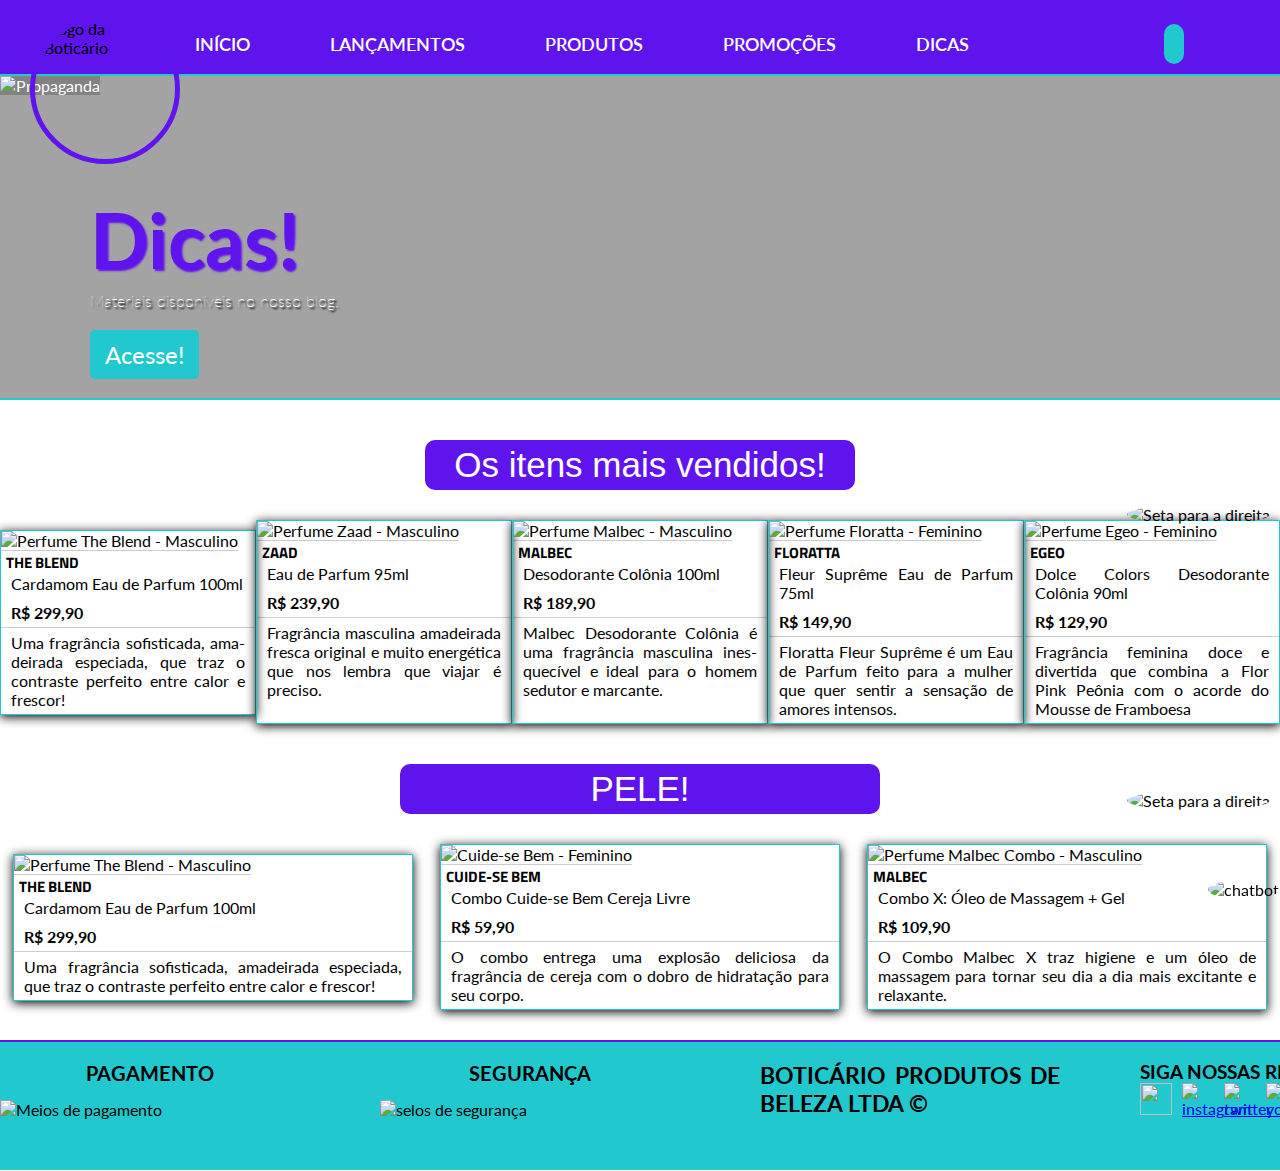
==== dicas.html @ 59c29c11 "Update dicas.html" ====
<!DOCTYPE html>
<html lang="pt-br">
<head>
    <meta charset="utf-8">
    <meta name="viewport" content="width=device-width, initial-scale=1.0">
    <link rel="icon" type="png" href=https://github.com/Guilherme-Neves1/Site-oBoticario/blob/main/_imagens/icone.JPG?raw=true> <!---como colocar icone na pagina--->
    <title>O Boticário | Dicas </title>
    <link rel="stylesheet" href="https://guilherme-neves1.github.io/Site-oBoticario/dicas.css">
    <meta name='viewport' content='width=device-width, initial-scale=1.0, maximum-scale=1.0'>
<!--------------------------------- FONTES --------------------------------------------->
    <link href="https://fonts.googleapis.com/css2?family=Domine:wght@400;700&family=Gayathri:wght@400;700&family=Lato:wght@300;400;700&family=Titillium+Web:wght@300;400;700&display=swap" rel="stylesheet">

</head>
<body>
<!---------------------------------- CABEÇALHO ------------------------------------------------------->
<div id="interface">
    <div class="background-cima">
<header id="cabecalho">
    <div class="logo">
        <img src="https://github.com/Guilherme-Neves1/Site-oBoticario/blob/main/_imagens/Logotipo%20feminino%20esmalteria%20delicado%20rosa%20(4).png?raw=true" alt="Logo da oBoticário" id="oLogo">
    </div>
        <ul class="links">
            <li><a href="https://guilherme-neves1.github.io/Site-oBoticario/">Início</a></li>
            <li><a href="https://guilherme-neves1.github.io/Site-oBoticario/lancamentos.html">Lançamentos</a></li>
            <li><a href="https://guilherme-neves1.github.io/Site-oBoticario/produtos.html">Produtos</a></li>
            <li><a href="https://guilherme-neves1.github.io/Site-oBoticario/promocoes.html">Promoções</a></li>
            <li><a href="https://guilherme-neves1.github.io/Site-oBoticario/dicas.html">Dicas</a></li>
        </ul>
        <div class="container-icon">
            <div class="search-box">
                <input type="text" class="search-txt" placeholder="O que você procura hoje?">
                <a href="#" class="search-button">
                <span class="icone" id="pIcone"><ion-icon name="search-outline"></ion-icon></span>
                </a>
            </div>
                <span class="icone" id="cIcone"><ion-icon name="cart-outline"></ion-icon></span>
        </div>
</header>
        <hr class="cabeca">

<!------------------------------------------ Backgound Propraganda ------------------------------------->
    <div class="bg-propaganda">
        <img src="https://github.com/Guilherme-Neves1/Site-oBoticario/blob/main/_imagens/pi5.JPG?raw=true" alt="Propaganda" class="bg-propaganda">
        
    </div>

<!-------------------------------Texto da propaganda + botão ------------------------------------------->
    <div class="container-title">
        <div class="title">
            <h1>Dicas!</h1>
        </div>
        <p id="tCupom">Materiais disponíveis no nosso blog.</p>
        <button>Acesse!</button>
        </div>
    </div>
        <hr class="propa">
</div>

<!----------------------------- Fim da Parte de Cima ------------------------------------------------>

<!-------------------------- CONTEÚDO LINHA 1 -------------------------------------------------------->
<div id="container-linha1">
    <div class="tPerfumes">
        <h1 id="perfumes">Os itens mais vendidos!</h1>
    </div>
    <div id="imagens-perfume">
        <figure class="foto-legenda">
            <img src="https://github.com/Guilherme-Neves1/Site-oBoticario/blob/main/_imagens/masc-1.jpg?raw=true" alt="Perfume The Blend - Masculino" class="perfumes-p1">
            <figcaption class="legenda-perfume">
                <h3>The Blend</h3>
                <p>Cardamom Eau de Parfum 100ml</p>
                <h4>R$ 299,90</h4>
                <p>Uma fragrância sofisticada, ama&shy;deirada especiada, que traz o contraste perfeito entre calor e frescor!</p>
            </figcaption>
   <!-------------------------------- COMPRE JÁ IMAGEM 1 ---------------------------------------------->
            <div class="compre">
                <h1>COMPRE JÁ!</h1>
            </div>
        </figure>

        <figure class="foto-legenda">
            <img src="https://res.cloudinary.com/beleza-na-web/image/upload/w_1500,f_auto,fl_progressive,q_auto:eco,w_210,h_210/v1/imagens/products/B47950/ZAAD_EDP_95ml-V6_B47950.jpg" alt="Perfume Zaad - Masculino" class="perfumes-p1">
            <figcaption class="legenda-perfume">
                <h3>Zaad</h3>
                <p>Eau de Parfum 95ml</p>
                <h4>R$ 239,90</h4>
                <p>Fragrância masculina amadei&shy;rada fresca original e muito energética que nos lembra que viajar é preciso. &nbsp; &nbsp; &nbsp; <br> &nbsp; &nbsp; &nbsp; &nbsp; &nbsp; &nbsp; &nbsp; &nbsp; &nbsp; &nbsp; &nbsp; &nbsp; &nbsp; &nbsp; &nbsp; &nbsp;</p>
            </figcaption>
<!-------------------------------- COMPRE JÁ IMAGEM 2 ---------------------------------------------->
            <div class="compre">
                <h1>COMPRE JÁ!</h1>
            </div>
        </figure>

        <figure class="foto-legenda">
            <img src="https://res.cloudinary.com/beleza-na-web/image/upload/w_1500,f_auto,fl_progressive,q_auto:eco,w_210,h_210/v1/imagens/products/B48130/B48130_Malbec_Desodorante_Col%C3%B4nia_1.jpg" alt="Perfume Malbec - Masculino" class="perfumes-p1">
            <figcaption class="legenda-perfume">
                <h3>Malbec</h3>
                <p>Desodorante Colônia 100ml</p>
                <h4>R$ 189,90</h4>
                <p>Malbec Desodorante Colônia é uma fragrância masculina ines&shy;quecível e ideal para o homem sedutor e marcante. <br> &nbsp; &nbsp; &nbsp;   &nbsp; &nbsp; &nbsp; &nbsp; &nbsp; &nbsp; &nbsp; &nbsp; &nbsp; &nbsp; &nbsp; </p>
            </figcaption>
<!-------------------------------- COMPRE JÁ IMAGEM 3 ---------------------------------------------->
            <div class="compre">
                <h1>COMPRE JÁ!</h1>
            </div>
        </figure>

        <figure class="foto-legenda">
            <img src="https://res.cloudinary.com/beleza-na-web/image/upload/w_1500,f_auto,fl_progressive,q_auto:eco,w_210,h_210/v1/imagens/products/B75877/Floratta-Fleur-Supreme-Eau-de-Parfum-B75877_.jpg" alt="Perfume Floratta - Feminino" class="perfumes-p1">
            <figcaption class="legenda-perfume">
                <h3>Floratta</h3>
                <p>Fleur Suprême Eau de Parfum 75ml</p>
                <h4>R$ 149,90</h4>
                <p>Floratta Fleur Suprême é um Eau de Parfum feito para a mulher que quer sentir a sensação de amores intensos. &nbsp; &nbsp; &nbsp;  </p>
            </figcaption>
<!-------------------------------- COMPRE JÁ IMAGEM 4 ---------------------------------------------->
            <div class="compre">
                <h1>COMPRE JÁ!</h1>
            </div>
        </figure>

        <figure class="foto-legenda">
            <img src="https://res.cloudinary.com/beleza-na-web/image/upload/w_1500,f_auto,fl_progressive,q_auto:eco,w_210,h_210/v1/imagens/products/B48573/Egeo-Des-Col-Dolce-Colors-90Ml-V2-B48573_.jpg" alt="Perfume Egeo - Feminino" class="perfumes-p1">
            <figcaption class="legenda-perfume">
                <h3>Egeo</h3>
                <p>Dolce Colors Desodorante Colônia 90ml</p>
                <h4>R$ 129,90</h4>
                <p>Fragrância feminina doce e divertida que combina a Flor Pink Peônia com o acorde do Mousse de Framboesa</p>
            </figcaption>
<!-------------------------------- COMPRE JÁ IMAGEM 5 ---------------------------------------------->
            <div class="compre">
                <h1>COMPRE JÁ!</h1>
            </div>
<!--------------------------------------- SETA PARA A DIREITA --------------------------------------->
            <div class="next">
                <span class="left-next">
                    <img src="https://seekicon.com/free-icon-download/arrow-circle-right_1.png" alt="Seta para a direita">
                </span>
            </div>
        </figure>
    </div>
</div>

<!-------------------------- DICA 2-------------------------------------------------------->
<div id="container-linhadois">
    <div class="tPerfumes">
        <h1 id="perfumesdois">PELE!</h1>
    </div>
    <div id="imagens-perfume">
        <figure class="foto-legenda">
            <img src="https://github.com/Guilherme-Neves1/Site-oBoticario/blob/main/_imagens/masc-1.jpg?raw=true" alt="Perfume The Blend - Masculino" class="perfumes-p1">
            <figcaption class="legenda-perfume">
                <h3>The Blend</h3>
                <p>Cardamom Eau de Parfum 100ml</p>
                <h4>R$ 299,90</h4>
                <p>Uma fragrância sofisticada, ama&shy;deirada especiada, que traz o contraste perfeito entre calor e frescor!</p>
            </figcaption>
<!-------------------------------- COMPRE JÁ IMAGEM 1-2 ---------------------------------------------->
            <div class="compre">
                <h1>COMPRE JÁ!</h1>
            </div>
        </figure>

        <figure class="foto-legenda">
            <img src="https://res.cloudinary.com/beleza-na-web/image/upload/w_1500,f_auto,fl_progressive,q_auto:eco,w_210,h_210/v1/imagens/product/B2023100722/2874823b-833f-4633-a821-1f81207f3f59-bot-2023100722-cuide-se-bem-cereja-livre-refil-creme-hidratante.jpg" alt="Cuide-se Bem - Feminino" class="perfumes-p1">
            <figcaption class="legenda-perfume">
                <h3>Cuide-se Bem</h3>
                <p>Combo Cuide-se Bem Cereja Livre</p>
                <h4>R$ 59,90</h4>
                <p>O combo entrega uma explosão deliciosa da fragrância de cereja com o dobro de hidratação para seu corpo. &nbsp; </p>
            </figcaption>
<!-------------------------------- COMPRE JÁ IMAGEM 2-2 ---------------------------------------------->
            <div class="compre">
                <h1>COMPRE JÁ!</h1>
            </div>
        </figure>

        <figure class="foto-legenda">
            <img src="https://res.cloudinary.com/beleza-na-web/image/upload/w_1500,f_auto,fl_progressive,q_auto:eco,w_210,h_210/v1/imagens/product/B2023081303/b2136175-c5dc-4d9d-b1e5-4f28942a8245-bot-2023081303-malbec-x-oleo-massagem-shower-gel.jpg" alt="Perfume Malbec Combo - Masculino" class="perfumes-p1">
            <figcaption class="legenda-perfume">
                <h3>Malbec</h3>
                <p>Combo X: Óleo de Massagem + Gel</p>
                <h4>R$ 109,90</h4>
                <p>O Combo Malbec X traz higiene e um óleo de massagem para tornar seu dia a dia mais excitante e relaxante.</p>
            </figcaption>

<!--------------------------------------- SETA PARA A DIREITA-2 --------------------------------------->
            <div class="next">
                <span class="left-next">
                    <img src="https://seekicon.com/free-icon-download/arrow-circle-right_1.png" alt="Seta para a direita">
                </span>
            </div>
        </figure>
    </div>
</div>
    
<!---------------------------------- RODAPÉ -------------------------------------------------->
<div class="rodape">
    <header id="rItens">
        <div class="pagamento">
            <h1 class="rNomes">PAGAMENTO</h1>
            <img src="https://res.cloudinary.com/beleza-na-web/image/upload/f_auto,fl_progressive,q_auto:eco,w_0.5/v1/banner/2022_08_22_10_43_46_3/ece816a6-39ff-4013-a4f5-aae7c0ea38a1-payment-big.png" data-src="https://res.cloudinary.com/beleza-na-web/image/upload/f_auto,fl_progressive,q_auto:eco,w_0.5/v1/banner/2022_08_22_10_43_46_3/ece816a6-39ff-4013-a4f5-aae7c0ea38a1-payment-big.png" data-srcset="https://res.cloudinary.com/beleza-na-web/image/upload/f_auto,fl_progressive,q_auto:eco,w_0.5/dpr_2.0/v1/banner/2022_08_22_10_43_46_3/ece816a6-39ff-4013-a4f5-aae7c0ea38a1-payment-big.png 2x" class="meios-de-pagamento" alt="Meios de pagamento" srcset="https://res.cloudinary.com/beleza-na-web/image/upload/f_auto,fl_progressive,q_auto:eco,w_0.5/dpr_2.0/v1/banner/2022_08_22_10_43_46_3/ece816a6-39ff-4013-a4f5-aae7c0ea38a1-payment-big.png 2x">
        </div>

        <div class="seguranca">
            <h1 class="rNomes">SEGURANÇA</h1>
            <img src="https://res.cloudinary.com/beleza-na-web/image/upload/f_auto,fl_progressive,q_auto:eco,w_0.5/v1/banner/2021_10_26_19_53_16_4/9e3b990c-9869-4296-a468-d4d25cf971ee-image-88-1.svg" data-src="https://res.cloudinary.com/beleza-na-web/image/upload/f_auto,fl_progressive,q_auto:eco,w_0.5/v1/banner/2021_10_26_19_53_16_4/9e3b990c-9869-4296-a468-d4d25cf971ee-image-88-1.svg" data-srcset="https://res.cloudinary.com/beleza-na-web/image/upload/f_auto,fl_progressive,q_auto:eco,w_0.5/dpr_2.0/v1/banner/2021_10_26_19_53_16_4/9e3b990c-9869-4296-a468-d4d25cf971ee-image-88-1.svg 2x" class="selos-de-seguranca" alt="selos de segurança" srcset="https://res.cloudinary.com/beleza-na-web/image/upload/f_auto,fl_progressive,q_auto:eco,w_0.5/dpr_2.0/v1/banner/2021_10_26_19_53_16_4/9e3b990c-9869-4296-a468-d4d25cf971ee-image-88-1.svg 2x">
        </div>

        <div class="loja">
            <h1 class="rNomes">BOTICÁRIO PRODUTOS DE BELEZA LTDA &copy;</h1>
        </div>
        <div class="redes">
            <h3>SIGA NOSSAS REDES</h3>
            <span class="icon-redes">
                <span class="facebook">
                     <a href='https://www.facebook.com/oboticario/?locale=pt_BR'><img src="https://www.edigitalagency.com.au/wp-content/uploads/Facebook-logo-icon-black-png.png" id="face"></a>
                </span>

                <span class="insta">
                    <a href='https://www.instagram.com/oboticario/?hl=pt-br'><img src="https://res.cloudinary.com/beleza-na-web/image/upload/f_auto,fl_progressive,q_auto:eco,w_0.5/v1/banner/2021_10_26_19_15_08_6/e46f423d-8c7a-4d65-ab0d-8ae528ebac7e-insta.svg" data-src="https://res.cloudinary.com/beleza-na-web/image/upload/f_auto,fl_progressive,q_auto:eco,w_0.5/v1/banner/2021_10_26_19_15_08_6/e46f423d-8c7a-4d65-ab0d-8ae528ebac7e-insta.svg" data-srcset="https://res.cloudinary.com/beleza-na-web/image/upload/f_auto,fl_progressive,q_auto:eco,w_0.5/dpr_2.0/v1/banner/2021_10_26_19_15_08_6/e46f423d-8c7a-4d65-ab0d-8ae528ebac7e-insta.svg 2x" class="instagram ls-is-cached lazyloaded" alt="instagram" srcset="https://res.cloudinary.com/beleza-na-web/image/upload/f_auto,fl_progressive,q_auto:eco,w_0.5/dpr_2.0/v1/banner/2021_10_26_19_15_08_6/e46f423d-8c7a-4d65-ab0d-8ae528ebac7e-insta.svg 2x"></a>
                </span>

                <span class="twitter">
                   <a href='https://twitter.com/oboticario'> <img src="https://res.cloudinary.com/beleza-na-web/image/upload/f_auto,fl_progressive,q_auto:eco,w_0.5/v1/banner/2021_10_26_19_20_52_6/2e87f6ce-11d9-4bde-a449-ab62c0b4dcee-twitter.svg" data-src="https://res.cloudinary.com/beleza-na-web/image/upload/f_auto,fl_progressive,q_auto:eco,w_0.5/v1/banner/2021_10_26_19_20_52_6/2e87f6ce-11d9-4bde-a449-ab62c0b4dcee-twitter.svg" data-srcset="https://res.cloudinary.com/beleza-na-web/image/upload/f_auto,fl_progressive,q_auto:eco,w_0.5/dpr_2.0/v1/banner/2021_10_26_19_20_52_6/2e87f6ce-11d9-4bde-a449-ab62c0b4dcee-twitter.svg 2x" class="twitter ls-is-cached lazyloaded" alt="twitter" srcset="https://res.cloudinary.com/beleza-na-web/image/upload/f_auto,fl_progressive,q_auto:eco,w_0.5/dpr_2.0/v1/banner/2021_10_26_19_20_52_6/2e87f6ce-11d9-4bde-a449-ab62c0b4dcee-twitter.svg 2x"></a>
                </span>
                
                <span class="youtube">
                   <a href='https://www.youtube.com/shorts/pmO46qEKSxI'><img src="https://res.cloudinary.com/beleza-na-web/image/upload/f_auto,fl_progressive,q_auto:eco,w_0.5/v1/banner/2021_10_26_19_19_38_2/90ea2a46-9f62-4be6-957c-3c5232167609-youtubee.svg" data-src="https://res.cloudinary.com/beleza-na-web/image/upload/f_auto,fl_progressive,q_auto:eco,w_0.5/v1/banner/2021_10_26_19_19_38_2/90ea2a46-9f62-4be6-957c-3c5232167609-youtubee.svg" data-srcset="https://res.cloudinary.com/beleza-na-web/image/upload/f_auto,fl_progressive,q_auto:eco,w_0.5/dpr_2.0/v1/banner/2021_10_26_19_19_38_2/90ea2a46-9f62-4be6-957c-3c5232167609-youtubee.svg 2x" class="youtube ls-is-cached lazyloaded" alt="youtube" srcset="https://res.cloudinary.com/beleza-na-web/image/upload/f_auto,fl_progressive,q_auto:eco,w_0.5/dpr_2.0/v1/banner/2021_10_26_19_19_38_2/90ea2a46-9f62-4be6-957c-3c5232167609-youtubee.svg 2x"></a>
                </span>

                <span class="blog">
                 <a href='https://www.boticario.com.br/dicas-de-beleza/'><img src="https://res.cloudinary.com/beleza-na-web/image/upload/f_auto,fl_progressive,q_auto:eco,w_0.5/v1/banner/2021_10_26_19_27_40_5/f6d8663a-598e-4fc1-8dc2-65eb5708dffb-group-5722-1.svg" data-src="https://res.cloudinary.com/beleza-na-web/image/upload/f_auto,fl_progressive,q_auto:eco,w_0.5/v1/banner/2021_10_26_19_27_40_5/f6d8663a-598e-4fc1-8dc2-65eb5708dffb-group-5722-1.svg" data-srcset="https://res.cloudinary.com/beleza-na-web/image/upload/f_auto,fl_progressive,q_auto:eco,w_0.5/dpr_2.0/v1/banner/2021_10_26_19_27_40_5/f6d8663a-598e-4fc1-8dc2-65eb5708dffb-group-5722-1.svg 2x" class="blog ls-is-cached lazyloaded" alt="blog" srcset="https://res.cloudinary.com/beleza-na-web/image/upload/f_auto,fl_progressive,q_auto:eco,w_0.5/dpr_2.0/v1/banner/2021_10_26_19_27_40_5/f6d8663a-598e-4fc1-8dc2-65eb5708dffb-group-5722-1.svg 2x"></a>
                </span>
        </span>
        </div>
    </header>
        <div class="chatbot">
            <img src="https://static.thenounproject.com/png/1109986-200.png" alt="chatbot">
        </div>
    </div>
</div>
<script type="module" src="https://unpkg.com/ionicons@7.1.0/dist/ionicons/ionicons.esm.js"></script>
<script nomodule src="https://unpkg.com/ionicons@7.1.0/dist/ionicons/ionicons.js"></script>
</body>
</html>
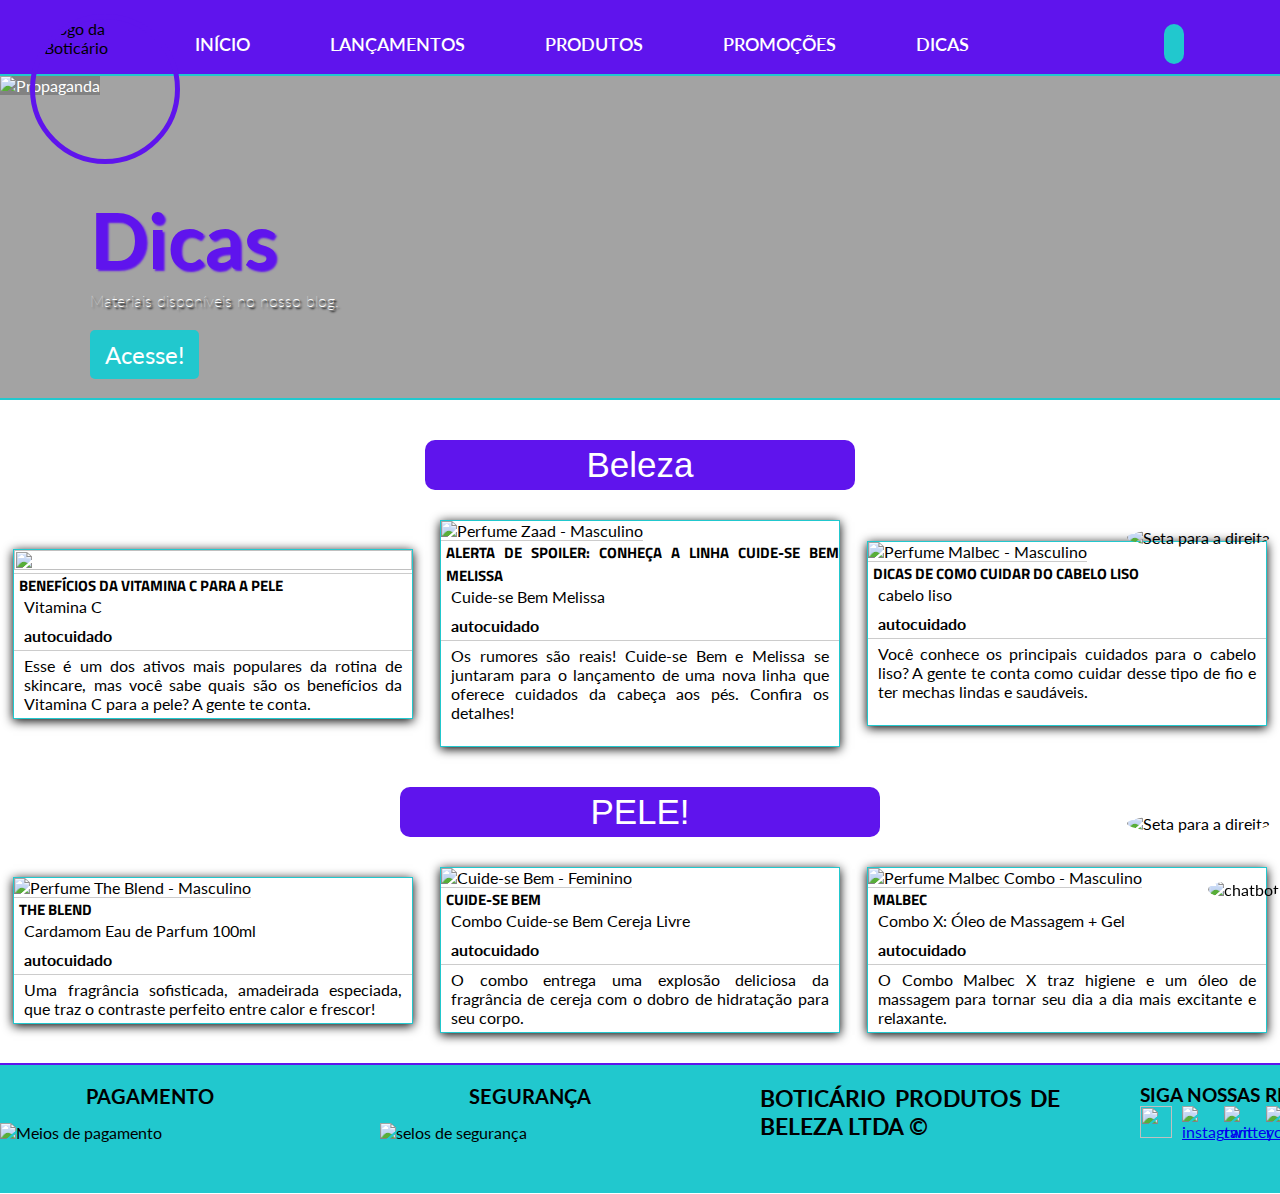
==== commit ff968bb4: "Update dicas.html" ====
--- a/dicas.html
+++ b/dicas.html
@@ -47,7 +47,7 @@
 <!-------------------------------Texto da propaganda + botão ------------------------------------------->
     <div class="container-title">
         <div class="title">
-            <h1>Dicas!</h1>
+            <h1>Dicas</h1>
         </div>
         <p id="tCupom">Materiais disponíveis no nosso blog.</p>
         <button>Acesse!</button>
@@ -61,77 +61,46 @@
 <!-------------------------- CONTEÚDO LINHA 1 -------------------------------------------------------->
 <div id="container-linha1">
     <div class="tPerfumes">
-        <h1 id="perfumes">Os itens mais vendidos!</h1>
+        <h1 id="perfumes">Beleza</h1>
     </div>
     <div id="imagens-perfume">
         <figure class="foto-legenda">
-            <img src="https://github.com/Guilherme-Neves1/Site-oBoticario/blob/main/_imagens/masc-1.jpg?raw=true" alt="Perfume The Blend - Masculino" class="perfumes-p1">
-            <figcaption class="legenda-perfume">
-                <h3>The Blend</h3>
-                <p>Cardamom Eau de Parfum 100ml</p>
-                <h4>R$ 299,90</h4>
-                <p>Uma fragrância sofisticada, ama&shy;deirada especiada, que traz o contraste perfeito entre calor e frescor!</p>
+            <img src="https://github.com/Guilherme-Neves1/Site-oBoticario/blob/main/_imagens/vitaminac.JPG?raw=true" class="perfumes-p1">
+            <figcaption class="legenda-perfume">
+                <h3>Benefícios da Vitamina C para a pele</h3>
+                <p>Vitamina C</p>
+                <h4> autocuidado </h4>
+                <p>Esse é um dos ativos mais populares da rotina de skincare, mas você sabe quais são os benefícios da Vitamina C para a pele? A gente te conta.</p>
             </figcaption>
    <!-------------------------------- COMPRE JÁ IMAGEM 1 ---------------------------------------------->
             <div class="compre">
-                <h1>COMPRE JÁ!</h1>
-            </div>
-        </figure>
-
-        <figure class="foto-legenda">
-            <img src="https://res.cloudinary.com/beleza-na-web/image/upload/w_1500,f_auto,fl_progressive,q_auto:eco,w_210,h_210/v1/imagens/products/B47950/ZAAD_EDP_95ml-V6_B47950.jpg" alt="Perfume Zaad - Masculino" class="perfumes-p1">
-            <figcaption class="legenda-perfume">
-                <h3>Zaad</h3>
-                <p>Eau de Parfum 95ml</p>
-                <h4>R$ 239,90</h4>
-                <p>Fragrância masculina amadei&shy;rada fresca original e muito energética que nos lembra que viajar é preciso. &nbsp; &nbsp; &nbsp; <br> &nbsp; &nbsp; &nbsp; &nbsp; &nbsp; &nbsp; &nbsp; &nbsp; &nbsp; &nbsp; &nbsp; &nbsp; &nbsp; &nbsp; &nbsp; &nbsp;</p>
+                <h1>Veja!</h1>
+            </div>
+        </figure>
+
+        <figure class="foto-legenda">
+            <img src="https://github.com/Guilherme-Neves1/Site-oBoticario/blob/main/_imagens/item2.JPG?raw=true" alt="Perfume Zaad - Masculino" class="perfumes-p1">
+            <figcaption class="legenda-perfume">
+                <h3>Alerta de spoiler: conheça a linha Cuide-se Bem Melissa</h3>
+                <p>Cuide-se Bem Melissa</p>
+                <h4>autocuidado</h4>
+                <p>Os rumores são reais! Cuide-se Bem e Melissa se juntaram para o lançamento de uma nova linha que oferece cuidados da cabeça aos pés. Confira os detalhes! &nbsp; &nbsp; &nbsp; <br> &nbsp; &nbsp; &nbsp; &nbsp; &nbsp; &nbsp; &nbsp; &nbsp; &nbsp; &nbsp; &nbsp; &nbsp; &nbsp; &nbsp; &nbsp; &nbsp;</p>
             </figcaption>
 <!-------------------------------- COMPRE JÁ IMAGEM 2 ---------------------------------------------->
             <div class="compre">
-                <h1>COMPRE JÁ!</h1>
-            </div>
-        </figure>
-
-        <figure class="foto-legenda">
-            <img src="https://res.cloudinary.com/beleza-na-web/image/upload/w_1500,f_auto,fl_progressive,q_auto:eco,w_210,h_210/v1/imagens/products/B48130/B48130_Malbec_Desodorante_Col%C3%B4nia_1.jpg" alt="Perfume Malbec - Masculino" class="perfumes-p1">
-            <figcaption class="legenda-perfume">
-                <h3>Malbec</h3>
-                <p>Desodorante Colônia 100ml</p>
-                <h4>R$ 189,90</h4>
-                <p>Malbec Desodorante Colônia é uma fragrância masculina ines&shy;quecível e ideal para o homem sedutor e marcante. <br> &nbsp; &nbsp; &nbsp;   &nbsp; &nbsp; &nbsp; &nbsp; &nbsp; &nbsp; &nbsp; &nbsp; &nbsp; &nbsp; &nbsp; </p>
-            </figcaption>
-<!-------------------------------- COMPRE JÁ IMAGEM 3 ---------------------------------------------->
-            <div class="compre">
-                <h1>COMPRE JÁ!</h1>
-            </div>
-        </figure>
-
-        <figure class="foto-legenda">
-            <img src="https://res.cloudinary.com/beleza-na-web/image/upload/w_1500,f_auto,fl_progressive,q_auto:eco,w_210,h_210/v1/imagens/products/B75877/Floratta-Fleur-Supreme-Eau-de-Parfum-B75877_.jpg" alt="Perfume Floratta - Feminino" class="perfumes-p1">
-            <figcaption class="legenda-perfume">
-                <h3>Floratta</h3>
-                <p>Fleur Suprême Eau de Parfum 75ml</p>
-                <h4>R$ 149,90</h4>
-                <p>Floratta Fleur Suprême é um Eau de Parfum feito para a mulher que quer sentir a sensação de amores intensos. &nbsp; &nbsp; &nbsp;  </p>
-            </figcaption>
-<!-------------------------------- COMPRE JÁ IMAGEM 4 ---------------------------------------------->
-            <div class="compre">
-                <h1>COMPRE JÁ!</h1>
-            </div>
-        </figure>
-
-        <figure class="foto-legenda">
-            <img src="https://res.cloudinary.com/beleza-na-web/image/upload/w_1500,f_auto,fl_progressive,q_auto:eco,w_210,h_210/v1/imagens/products/B48573/Egeo-Des-Col-Dolce-Colors-90Ml-V2-B48573_.jpg" alt="Perfume Egeo - Feminino" class="perfumes-p1">
-            <figcaption class="legenda-perfume">
-                <h3>Egeo</h3>
-                <p>Dolce Colors Desodorante Colônia 90ml</p>
-                <h4>R$ 129,90</h4>
-                <p>Fragrância feminina doce e divertida que combina a Flor Pink Peônia com o acorde do Mousse de Framboesa</p>
-            </figcaption>
-<!-------------------------------- COMPRE JÁ IMAGEM 5 ---------------------------------------------->
-            <div class="compre">
-                <h1>COMPRE JÁ!</h1>
-            </div>
+                <h1>Veja!</h1>
+            </div>
+        </figure>
+
+        <figure class="foto-legenda">
+            <img src="https://github.com/Guilherme-Neves1/Site-oBoticario/blob/main/_imagens/cabeloliso.JPG?raw=true" alt="Perfume Malbec - Masculino" class="perfumes-p1">
+            <figcaption class="legenda-perfume">
+                <h3>Dicas de como cuidar do cabelo liso</h3>
+                <p>cabelo liso</p>
+                <h4>autocuidado</h4>
+                <p>Você conhece os principais cuidados para o cabelo liso? A gente te conta como cuidar desse tipo de fio e ter mechas lindas e saudáveis. <br> &nbsp; &nbsp; &nbsp;   &nbsp; &nbsp; &nbsp; &nbsp; &nbsp; &nbsp; &nbsp; &nbsp; &nbsp; &nbsp; &nbsp; </p>
+            </figcaption>
+
 <!--------------------------------------- SETA PARA A DIREITA --------------------------------------->
             <div class="next">
                 <span class="left-next">
@@ -153,12 +122,12 @@
             <figcaption class="legenda-perfume">
                 <h3>The Blend</h3>
                 <p>Cardamom Eau de Parfum 100ml</p>
-                <h4>R$ 299,90</h4>
+                <h4>autocuidado</h4>
                 <p>Uma fragrância sofisticada, ama&shy;deirada especiada, que traz o contraste perfeito entre calor e frescor!</p>
             </figcaption>
 <!-------------------------------- COMPRE JÁ IMAGEM 1-2 ---------------------------------------------->
             <div class="compre">
-                <h1>COMPRE JÁ!</h1>
+                <h1>Veja!</h1>
             </div>
         </figure>
 
@@ -167,12 +136,12 @@
             <figcaption class="legenda-perfume">
                 <h3>Cuide-se Bem</h3>
                 <p>Combo Cuide-se Bem Cereja Livre</p>
-                <h4>R$ 59,90</h4>
+                <h4>autocuidado</h4>
                 <p>O combo entrega uma explosão deliciosa da fragrância de cereja com o dobro de hidratação para seu corpo. &nbsp; </p>
             </figcaption>
 <!-------------------------------- COMPRE JÁ IMAGEM 2-2 ---------------------------------------------->
             <div class="compre">
-                <h1>COMPRE JÁ!</h1>
+                <h1>Veja!</h1>
             </div>
         </figure>
 
@@ -181,7 +150,7 @@
             <figcaption class="legenda-perfume">
                 <h3>Malbec</h3>
                 <p>Combo X: Óleo de Massagem + Gel</p>
-                <h4>R$ 109,90</h4>
+                <h4>autocuidado</h4>
                 <p>O Combo Malbec X traz higiene e um óleo de massagem para tornar seu dia a dia mais excitante e relaxante.</p>
             </figcaption>
 
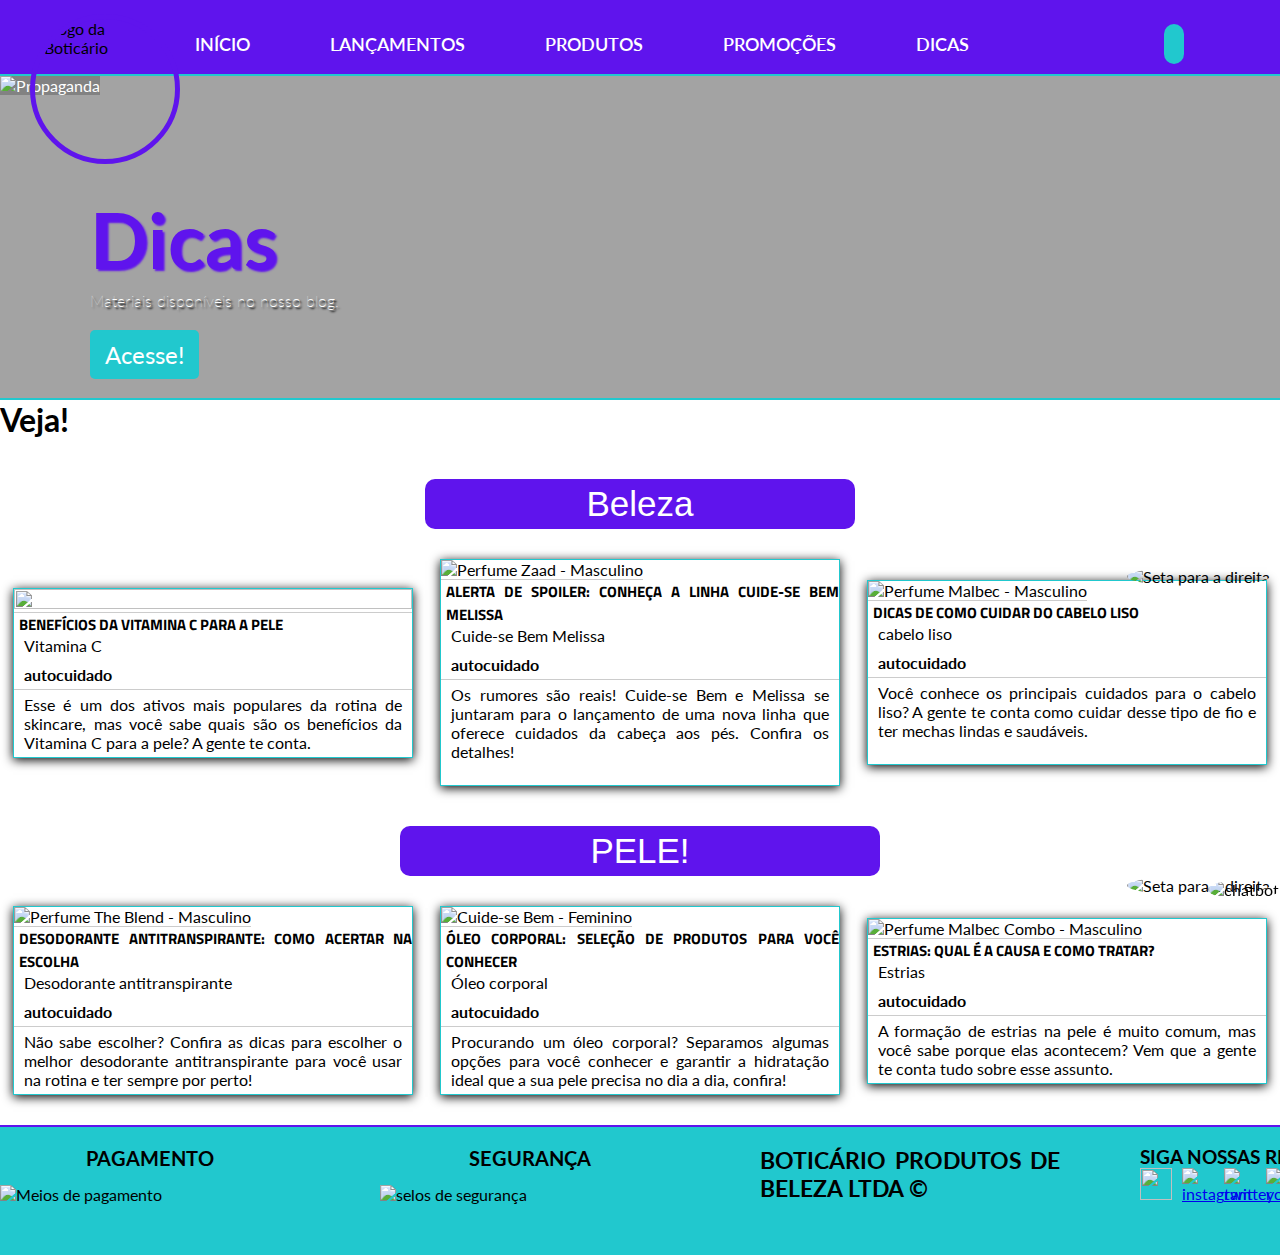
==== commit 2942f2e2: "Update dicas.html" ====
--- a/dicas.html
+++ b/dicas.html
@@ -60,6 +60,8 @@
 
 <!-------------------------- CONTEÚDO LINHA 1 -------------------------------------------------------->
 <div id="container-linha1">
+    <h1>Veja!</h1>
+</div>
     <div class="tPerfumes">
         <h1 id="perfumes">Beleza</h1>
     </div>
@@ -118,12 +120,12 @@
     </div>
     <div id="imagens-perfume">
         <figure class="foto-legenda">
-            <img src="https://github.com/Guilherme-Neves1/Site-oBoticario/blob/main/_imagens/masc-1.jpg?raw=true" alt="Perfume The Blend - Masculino" class="perfumes-p1">
-            <figcaption class="legenda-perfume">
-                <h3>The Blend</h3>
-                <p>Cardamom Eau de Parfum 100ml</p>
-                <h4>autocuidado</h4>
-                <p>Uma fragrância sofisticada, ama&shy;deirada especiada, que traz o contraste perfeito entre calor e frescor!</p>
+            <img src="https://github.com/Guilherme-Neves1/Site-oBoticario/blob/main/_imagens/antistranspirante.JPG?raw=true" alt="Perfume The Blend - Masculino" class="perfumes-p1">
+            <figcaption class="legenda-perfume">
+                <h3>Desodorante antitranspirante: como acertar na escolha</h3>
+                <p>Desodorante antitranspirante</p>
+                <h4>autocuidado</h4>
+                <p>Não sabe escolher? Confira as dicas para escolher o melhor desodorante antitranspirante para você usar na rotina e ter sempre por perto!</p>
             </figcaption>
 <!-------------------------------- COMPRE JÁ IMAGEM 1-2 ---------------------------------------------->
             <div class="compre">
@@ -132,12 +134,12 @@
         </figure>
 
         <figure class="foto-legenda">
-            <img src="https://res.cloudinary.com/beleza-na-web/image/upload/w_1500,f_auto,fl_progressive,q_auto:eco,w_210,h_210/v1/imagens/product/B2023100722/2874823b-833f-4633-a821-1f81207f3f59-bot-2023100722-cuide-se-bem-cereja-livre-refil-creme-hidratante.jpg" alt="Cuide-se Bem - Feminino" class="perfumes-p1">
-            <figcaption class="legenda-perfume">
-                <h3>Cuide-se Bem</h3>
-                <p>Combo Cuide-se Bem Cereja Livre</p>
-                <h4>autocuidado</h4>
-                <p>O combo entrega uma explosão deliciosa da fragrância de cereja com o dobro de hidratação para seu corpo. &nbsp; </p>
+            <img src="https://github.com/Guilherme-Neves1/Site-oBoticario/blob/main/_imagens/aoleo.JPG?raw=true" alt="Cuide-se Bem - Feminino" class="perfumes-p1">
+            <figcaption class="legenda-perfume">
+                <h3>Óleo corporal: seleção de produtos para você conhecer</h3>
+                <p>Óleo corporal</p>
+                <h4>autocuidado</h4>
+                <p>Procurando um óleo corporal? Separamos algumas opções para você conhecer e garantir a hidratação ideal que a sua pele precisa no dia a dia, confira! &nbsp; </p>
             </figcaption>
 <!-------------------------------- COMPRE JÁ IMAGEM 2-2 ---------------------------------------------->
             <div class="compre">
@@ -146,12 +148,12 @@
         </figure>
 
         <figure class="foto-legenda">
-            <img src="https://res.cloudinary.com/beleza-na-web/image/upload/w_1500,f_auto,fl_progressive,q_auto:eco,w_210,h_210/v1/imagens/product/B2023081303/b2136175-c5dc-4d9d-b1e5-4f28942a8245-bot-2023081303-malbec-x-oleo-massagem-shower-gel.jpg" alt="Perfume Malbec Combo - Masculino" class="perfumes-p1">
-            <figcaption class="legenda-perfume">
-                <h3>Malbec</h3>
-                <p>Combo X: Óleo de Massagem + Gel</p>
-                <h4>autocuidado</h4>
-                <p>O Combo Malbec X traz higiene e um óleo de massagem para tornar seu dia a dia mais excitante e relaxante.</p>
+            <img src="https://github.com/Guilherme-Neves1/Site-oBoticario/blob/main/_imagens/astrias.JPG?raw=true" alt="Perfume Malbec Combo - Masculino" class="perfumes-p1">
+            <figcaption class="legenda-perfume">
+                <h3>Estrias: qual é a causa e como tratar?</h3>
+                <p>Estrias</p>
+                <h4>autocuidado</h4>
+                <p>A formação de estrias na pele é muito comum, mas você sabe porque elas acontecem? Vem que a gente te conta tudo sobre esse assunto.</p>
             </figcaption>
 
 <!--------------------------------------- SETA PARA A DIREITA-2 --------------------------------------->
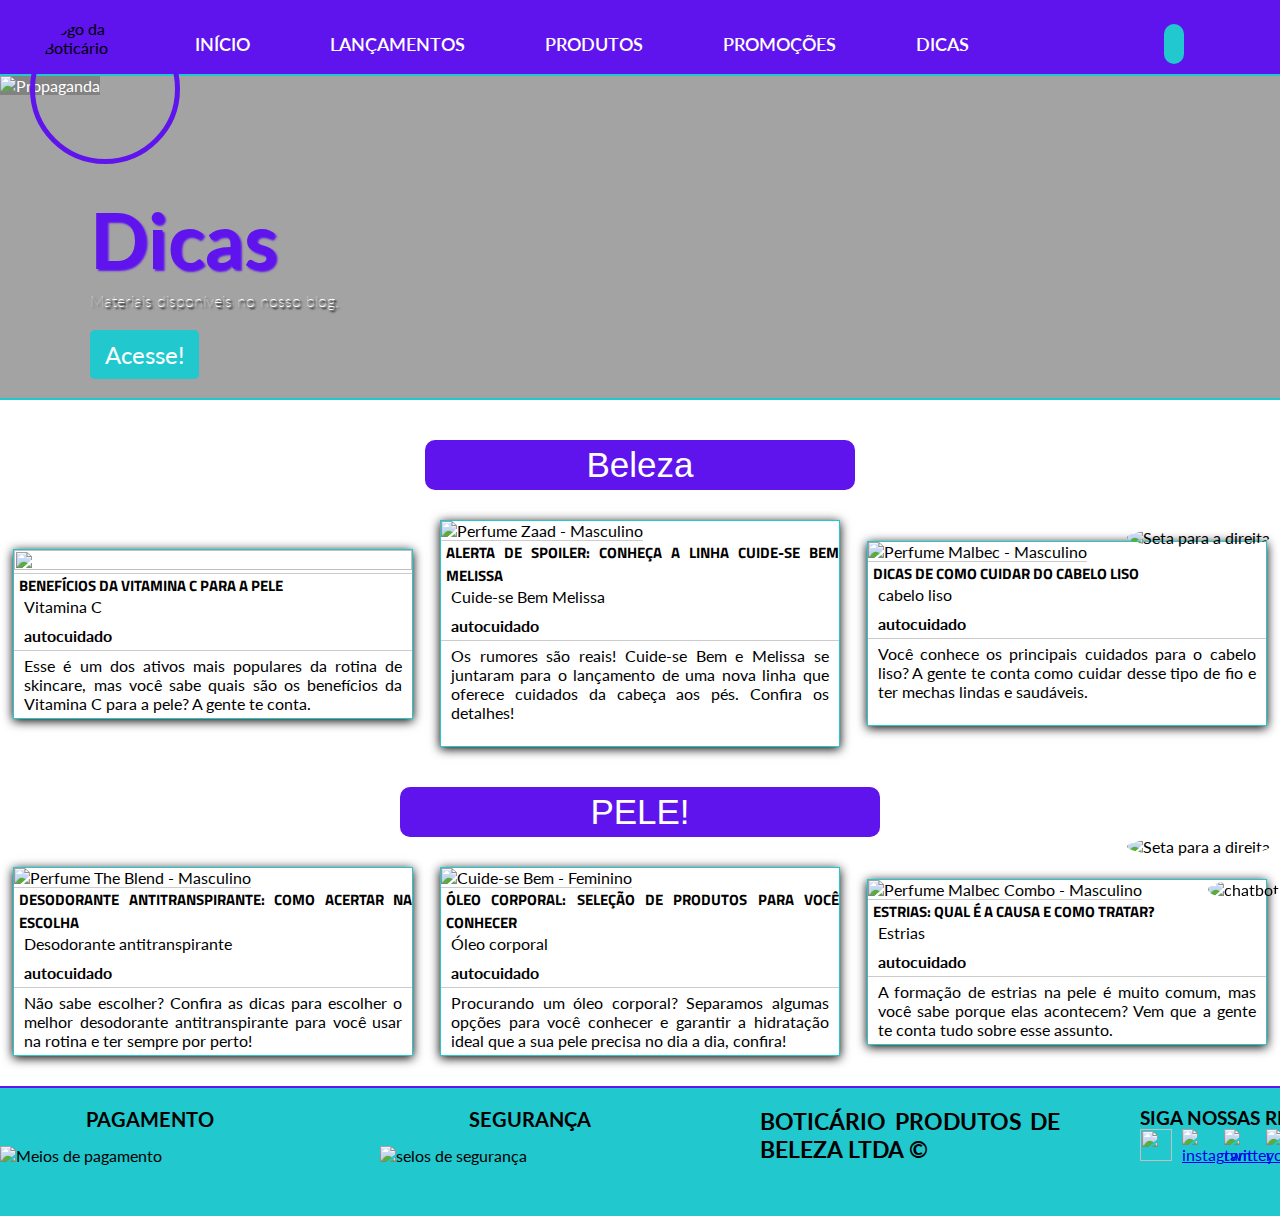
==== commit f4a71d2d: "Update dicas.html" ====
--- a/dicas.html
+++ b/dicas.html
@@ -60,8 +60,6 @@
 
 <!-------------------------- CONTEÚDO LINHA 1 -------------------------------------------------------->
 <div id="container-linha1">
-    <h1>Veja!</h1>
-</div>
     <div class="tPerfumes">
         <h1 id="perfumes">Beleza</h1>
     </div>
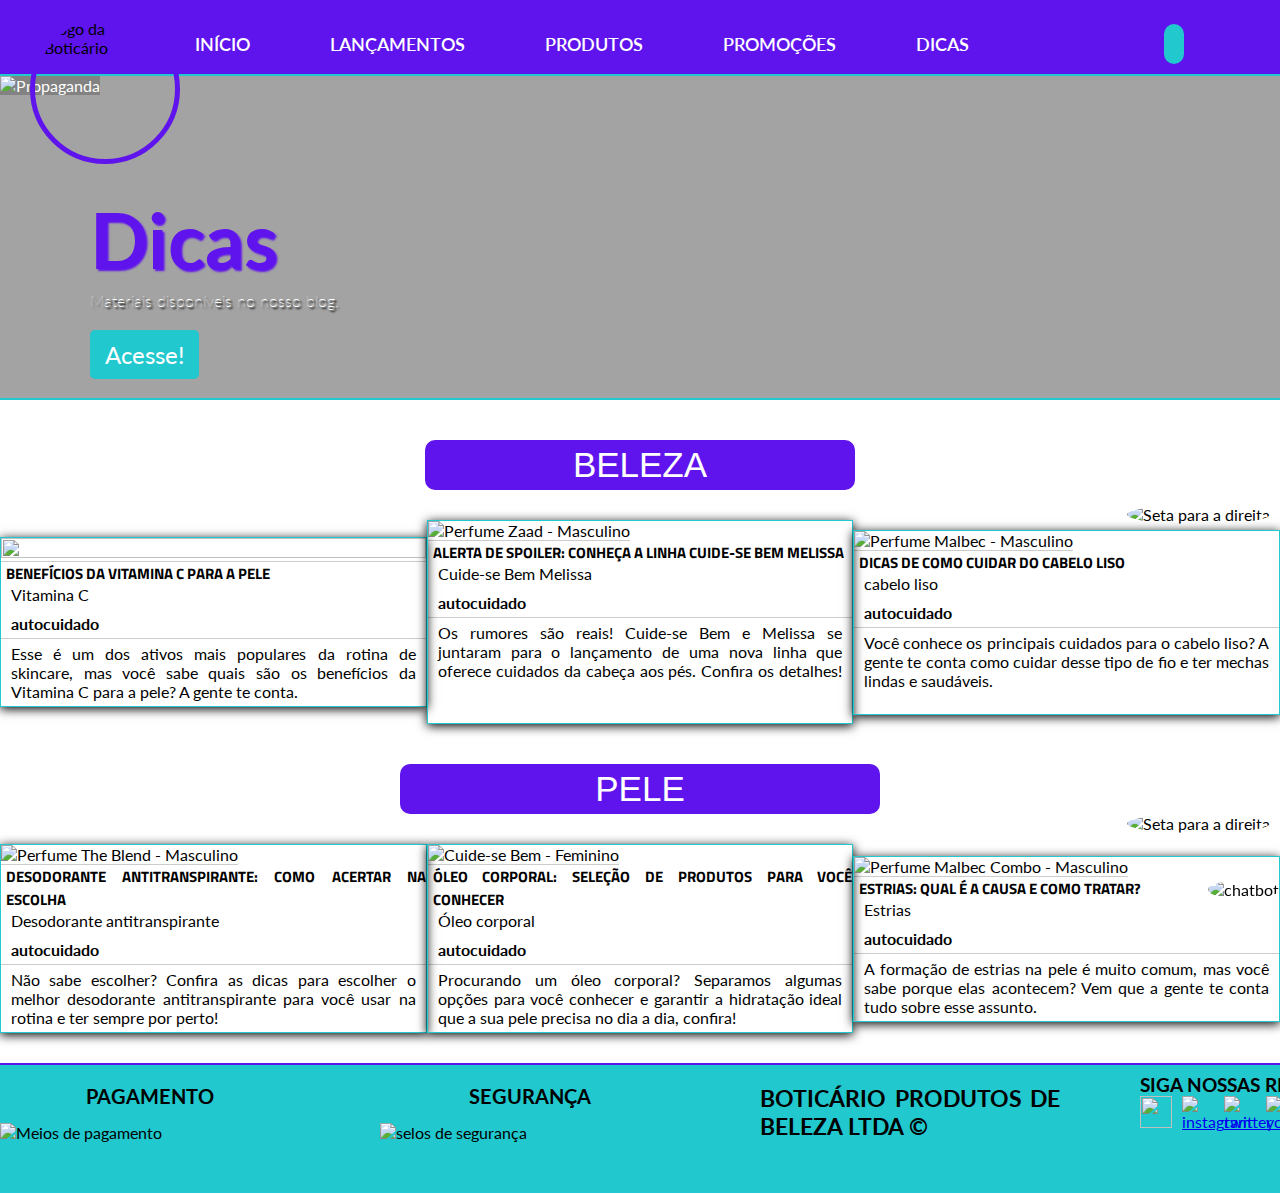
==== commit 888866c3: "Update dicas.html" ====
--- a/dicas.html
+++ b/dicas.html
@@ -40,7 +40,7 @@
 
 <!------------------------------------------ Backgound Propraganda ------------------------------------->
     <div class="bg-propaganda">
-        <img src="https://github.com/Guilherme-Neves1/Site-oBoticario/blob/main/_imagens/pi5.JPG?raw=true" alt="Propaganda" class="bg-propaganda">
+        <img src="https://github.com/Guilherme-Neves1/Site-oBoticario/blob/main/_imagens/AUTOCUIDADO.JPG?raw=true" alt="Propaganda" class="bg-propaganda">
         
     </div>
 
@@ -61,7 +61,7 @@
 <!-------------------------- CONTEÚDO LINHA 1 -------------------------------------------------------->
 <div id="container-linha1">
     <div class="tPerfumes">
-        <h1 id="perfumes">Beleza</h1>
+        <h1 id="perfumes">BELEZA</h1>
     </div>
     <div id="imagens-perfume">
         <figure class="foto-legenda">
@@ -74,7 +74,6 @@
             </figcaption>
    <!-------------------------------- COMPRE JÁ IMAGEM 1 ---------------------------------------------->
             <div class="compre">
-                <h1>Veja!</h1>
             </div>
         </figure>
 
@@ -88,7 +87,6 @@
             </figcaption>
 <!-------------------------------- COMPRE JÁ IMAGEM 2 ---------------------------------------------->
             <div class="compre">
-                <h1>Veja!</h1>
             </div>
         </figure>
 
@@ -114,7 +112,7 @@
 <!-------------------------- DICA 2-------------------------------------------------------->
 <div id="container-linhadois">
     <div class="tPerfumes">
-        <h1 id="perfumesdois">PELE!</h1>
+        <h1 id="perfumesdois">PELE</h1>
     </div>
     <div id="imagens-perfume">
         <figure class="foto-legenda">
@@ -127,7 +125,6 @@
             </figcaption>
 <!-------------------------------- COMPRE JÁ IMAGEM 1-2 ---------------------------------------------->
             <div class="compre">
-                <h1>Veja!</h1>
             </div>
         </figure>
 
@@ -141,7 +138,6 @@
             </figcaption>
 <!-------------------------------- COMPRE JÁ IMAGEM 2-2 ---------------------------------------------->
             <div class="compre">
-                <h1>Veja!</h1>
             </div>
         </figure>
 
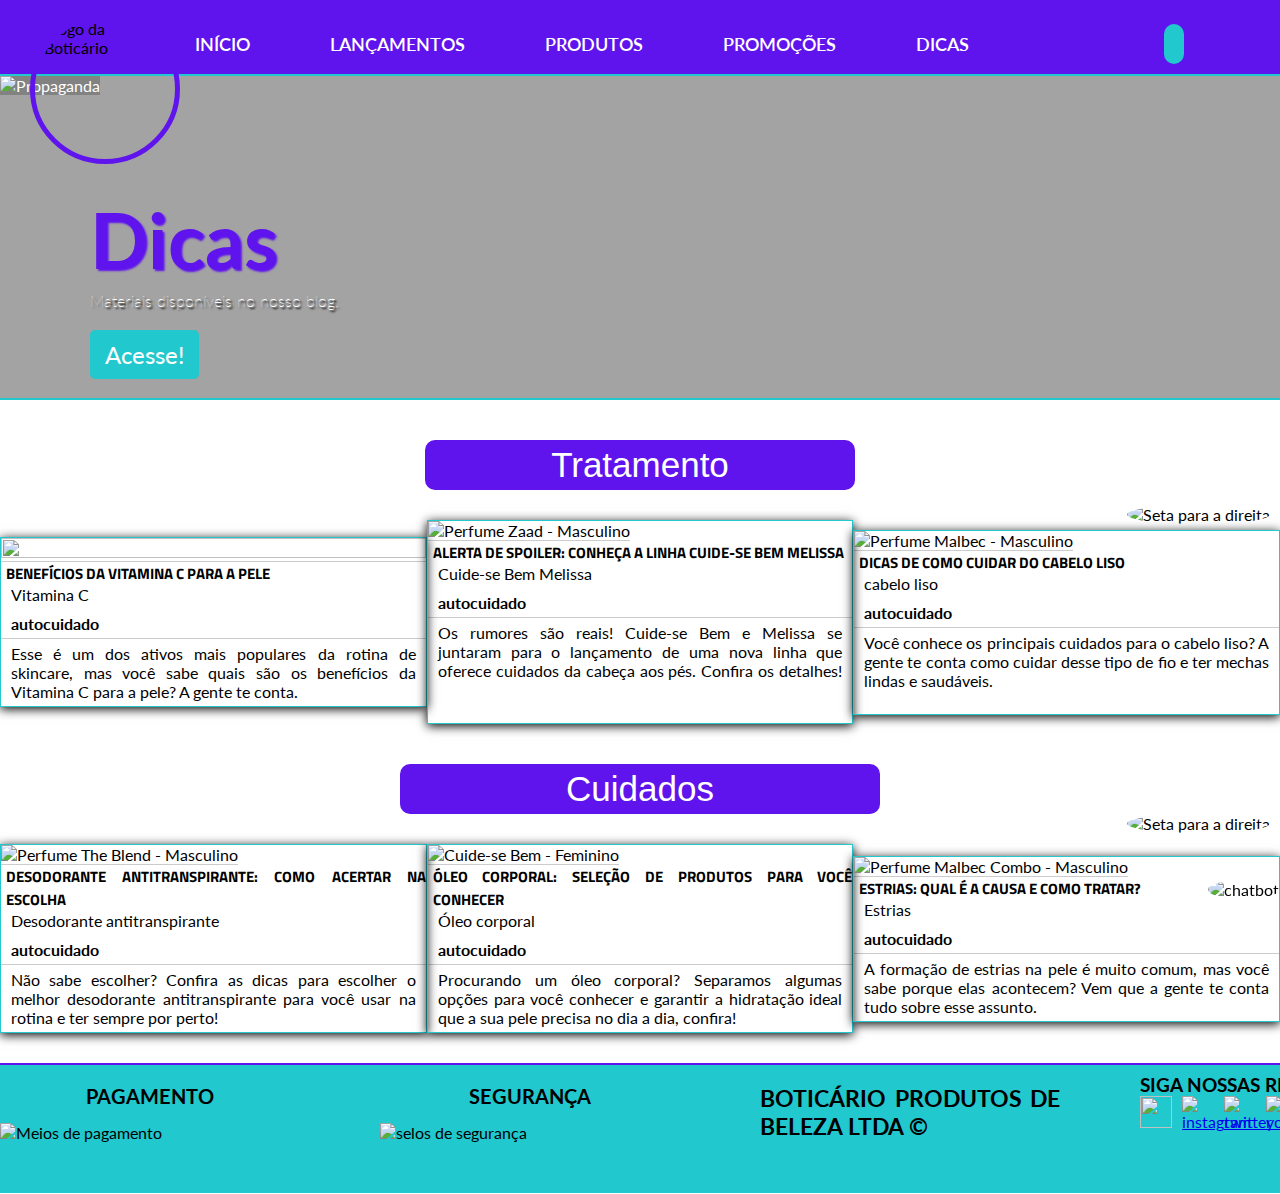
==== commit 4b8a8d8a: "Update dicas.html" ====
--- a/dicas.html
+++ b/dicas.html
@@ -61,7 +61,7 @@
 <!-------------------------- CONTEÚDO LINHA 1 -------------------------------------------------------->
 <div id="container-linha1">
     <div class="tPerfumes">
-        <h1 id="perfumes">BELEZA</h1>
+        <h1 id="perfumes">Tratamento</h1>
     </div>
     <div id="imagens-perfume">
         <figure class="foto-legenda">
@@ -112,7 +112,7 @@
 <!-------------------------- DICA 2-------------------------------------------------------->
 <div id="container-linhadois">
     <div class="tPerfumes">
-        <h1 id="perfumesdois">PELE</h1>
+        <h1 id="perfumesdois">Cuidados</h1>
     </div>
     <div id="imagens-perfume">
         <figure class="foto-legenda">
